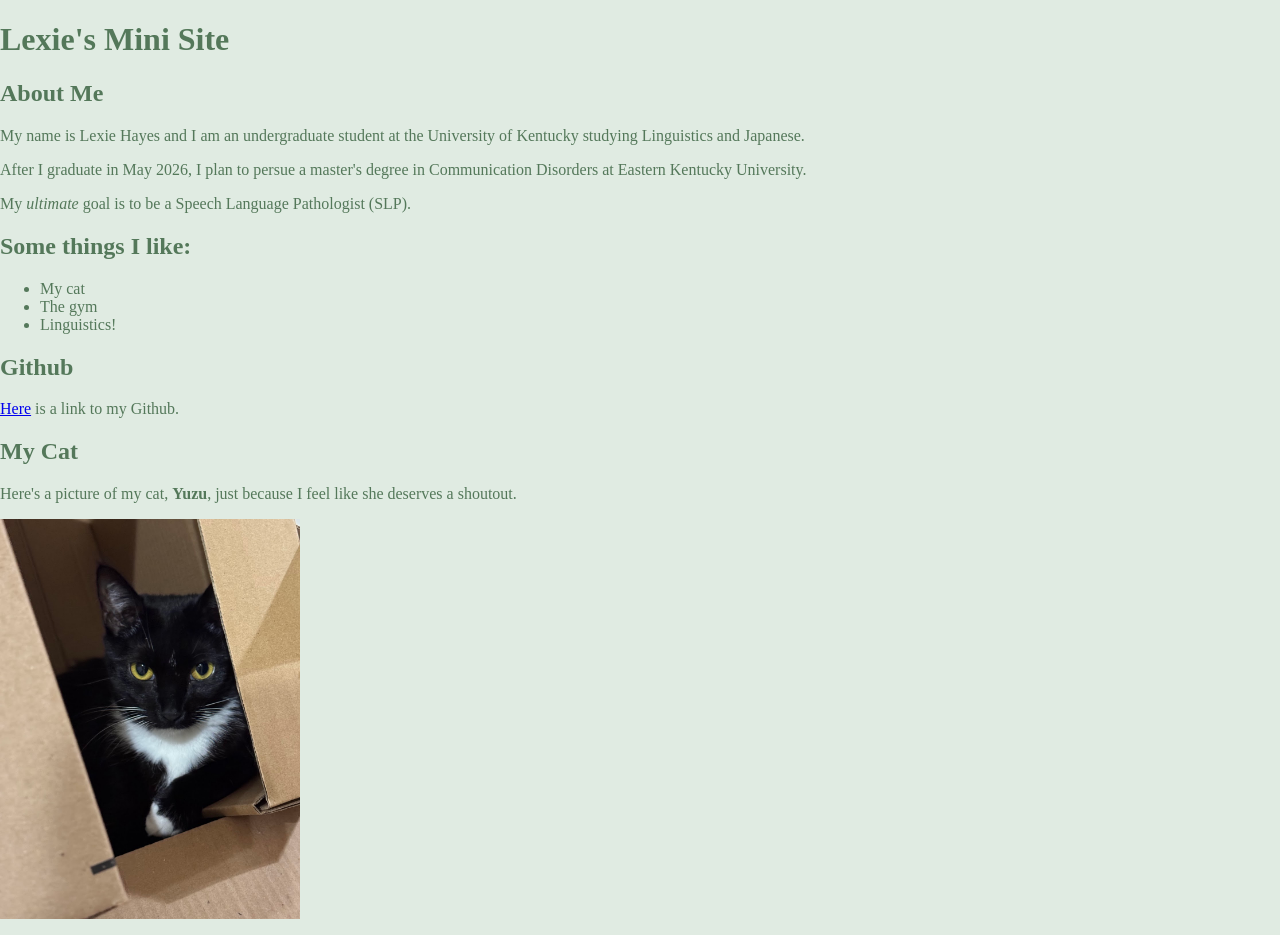
==== Docs/Lexie_Hayes.html @ 8fb22c65 "yay" ====
<!DOCTYPE html>
<html>
  <head>
    <meta charset="utf-8">
    <title>Lexie Hayes's Website</title>
    <meta name="author" content="Lexie Hayes">
    <meta name="date" content="2025-09-12">
    <meta name="description" content="Personal homepage for Lexie Hayes">
    <link rel="stylesheet" href="Hayes_style.css">
  </head>
<body>
  <header>
    <h1>Lexie's Mini Site</h1>
  </header>
  <main>
    <section id="About Me">
      <h2>About Me</h2>
        <p>My name is Lexie Hayes and I am an undergraduate student at the University of Kentucky studying Linguistics and Japanese.</p>
        <p>After I graduate in May 2026, I plan to persue a master's degree in Communication Disorders at Eastern Kentucky University.</p>
        <p>My <em>ultimate</em> goal is to be a Speech Language Pathologist (SLP).</p>
    </section>
    
    <section id="Interests">
      <h2>Some things I like:</h2>
      <ul>
        <li>My cat</li>
        <li>The gym</li>
        <li>Linguistics!</li>
      </ul>
    </section>
    
    <section id="Github">
      <h2>Github</h2>
        <p><a href="https://github.com/1efie">Here</a> is a link to my Github.</p>
    </section>
    
    <section id="Yuzu">
      <h2>My Cat</h2>
        <p>Here's a picture of my cat, <strong>Yuzu</strong>, just because I feel like she deserves a shoutout.</p>
        <p><img src="Yuzu.jpg" width="300"></p>
    </section>
  </main>
</body>
</html>
---- Docs/Hayes_style.css ----
:root{
  /*Palette*/
  --lightsage: #e0ebe2;        /* page background */
  --darksage: #54785a;    /* default text color */
  
  /*Layout*/
  --page-width: 60ch;
  --space-1: 0.5rem;
  --space-2: 1rem;
  --space-3: 1.5rem;
  --space-4: 2rem;
  
  /*Rounding*/
  --radius: 12px;
}

/*Base*/
html { font-family: Georgia, serif }
body { margin: 0; color: var(--darksage); background: var(--lightsage); }
img  { max-width: 100%; height: auto; display: block; }

/*Nav*/
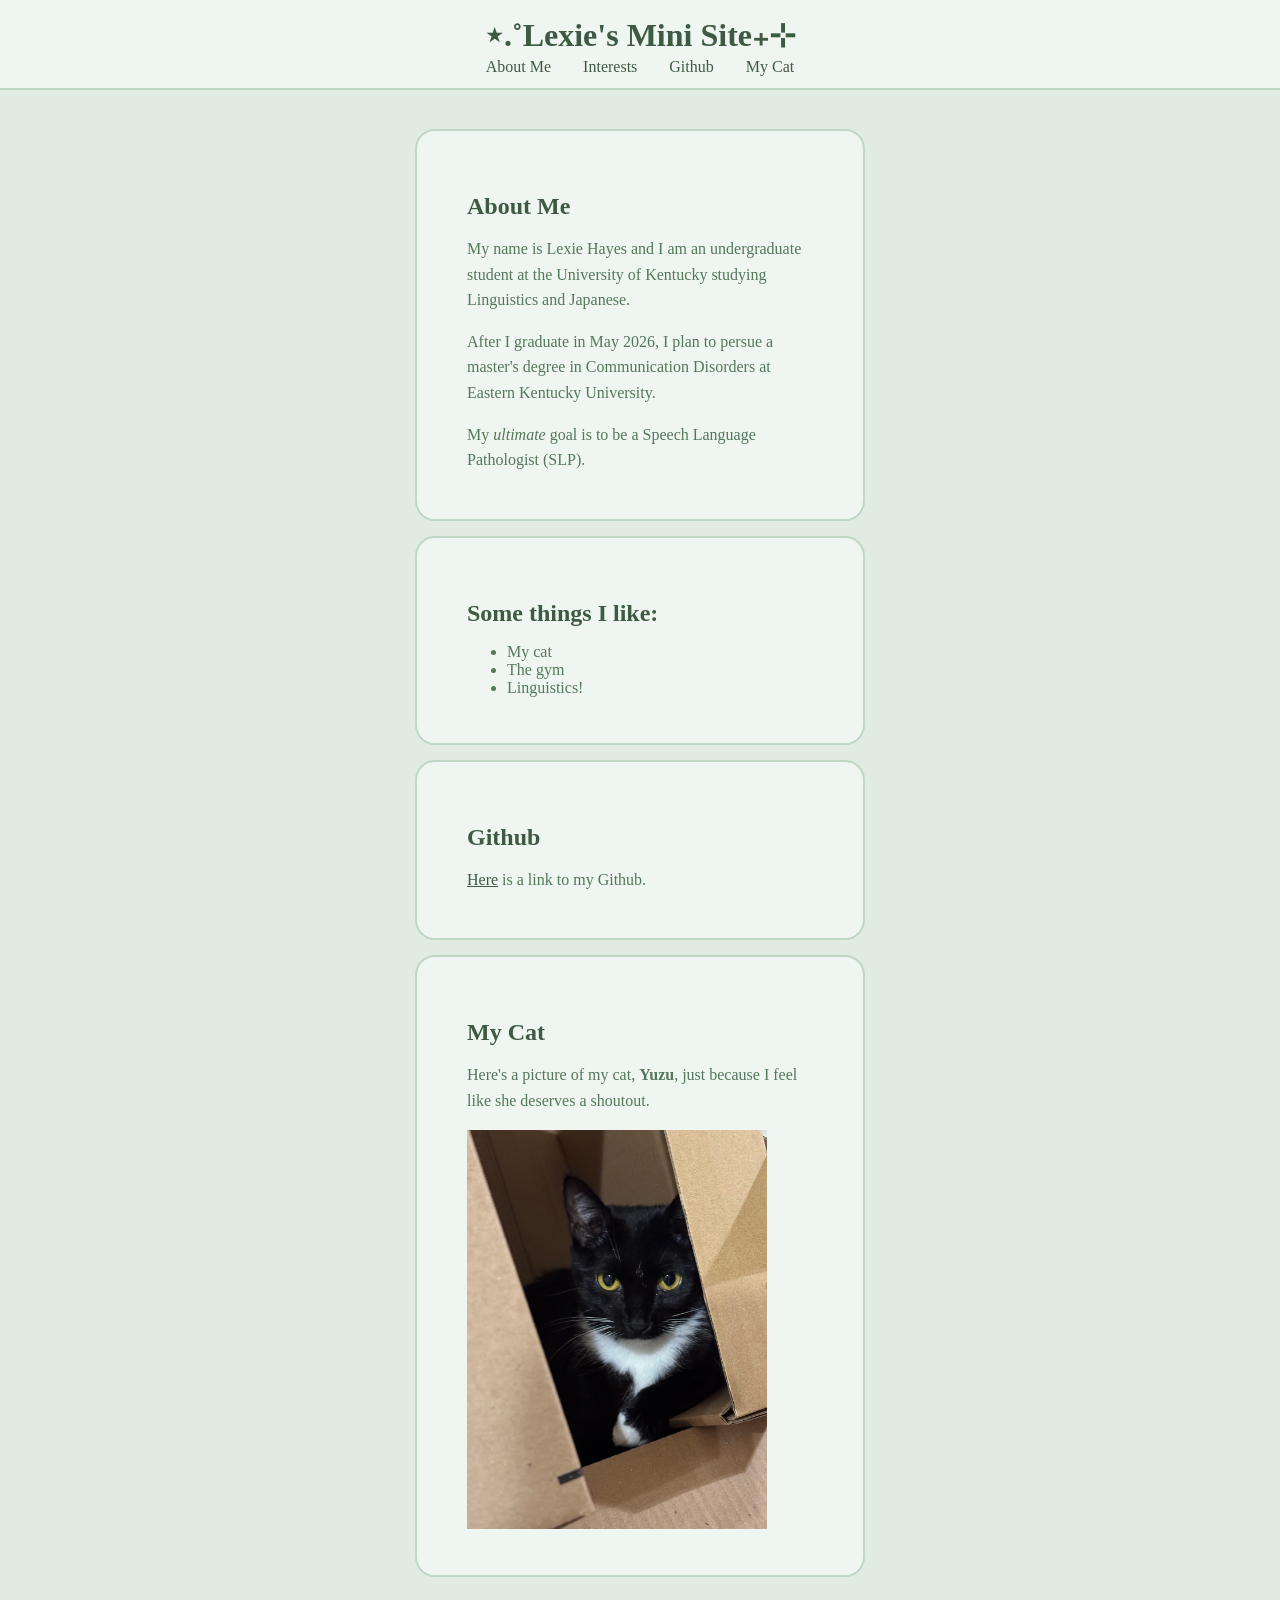
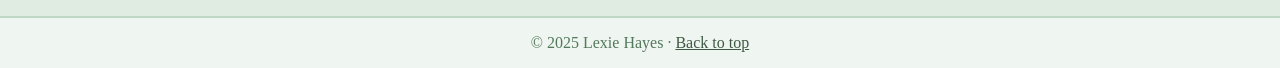
==== commit f540eba7: "edits" ====
--- a/Docs/Lexie_Hayes.html
+++ b/Docs/Lexie_Hayes.html
@@ -9,18 +9,25 @@
     <link rel="stylesheet" href="Hayes_style.css">
   </head>
 <body>
+  <a id="top"></a> <!-- back-to-top anchor -->
   <header>
-    <h1>Lexie's Mini Site</h1>
+    <h1>⋆.˚Lexie's Mini Site₊⊹</h1>
+    <nav>
+      <a href="#about">About Me</a>
+      <a href="#interests">Interests</a>
+      <a href="#github">Github</a>
+      <a href="#yuzu">My Cat</a>
+    </nav>
   </header>
   <main>
-    <section id="About Me">
+    <section id="about">
       <h2>About Me</h2>
         <p>My name is Lexie Hayes and I am an undergraduate student at the University of Kentucky studying Linguistics and Japanese.</p>
         <p>After I graduate in May 2026, I plan to persue a master's degree in Communication Disorders at Eastern Kentucky University.</p>
         <p>My <em>ultimate</em> goal is to be a Speech Language Pathologist (SLP).</p>
     </section>
     
-    <section id="Interests">
+    <section id="interests">
       <h2>Some things I like:</h2>
       <ul>
         <li>My cat</li>
@@ -29,16 +36,19 @@
       </ul>
     </section>
     
-    <section id="Github">
+    <section id="github">
       <h2>Github</h2>
         <p><a href="https://github.com/1efie">Here</a> is a link to my Github.</p>
     </section>
     
-    <section id="Yuzu">
+    <section id="yuzu">
       <h2>My Cat</h2>
         <p>Here's a picture of my cat, <strong>Yuzu</strong>, just because I feel like she deserves a shoutout.</p>
         <p><img src="Yuzu.jpg" width="300"></p>
     </section>
   </main>
+  <footer>
+    © 2025 Lexie Hayes · <a href="#top">Back to top</a>
+  </footer>
 </body>
 </html>
--- a/Docs/Hayes_style.css
+++ b/Docs/Hayes_style.css
@@ -1,7 +1,10 @@
 :root{
   /*Palette*/
-  --lightsage: #e0ebe2;        /* page background */
+  --white: #eff5f0;       /* header bg color */
+  --lightsage: #e0ebe2;   /* page background */
   --darksage: #54785a;    /* default text color */
+  --sage: #c1d7c5;        /* hover color */
+  --verydark: #3f5a43;    /* header text color */
   
   /*Layout*/
   --page-width: 60ch;
@@ -19,4 +22,46 @@
 body { margin: 0; color: var(--darksage); background: var(--lightsage); }
 img  { max-width: 100%; height: auto; display: block; }
 
-/*Nav*/
+/*Layout*/
+main   { max-width: var(--page-width); margin: 0 auto; padding: var(--space-3); }
+header { position: sticky; top: 0; background: var(--white); border-bottom: 2px solid var(--sage); padding: var(--space-1); }
+
+/*Navi*/
+nav { display: flex; gap: var(--space-2); justify-content: center; padding: calc(var(--lightsage) * 0.75) 0; }
+nav a { padding: 0.25rem 0.5rem; border-radius: 6px; color: var(--darksage); text-decoration: none; }
+nav a:hover { background: var(--sage); }
+
+/*Typography*/
+h1 { font-size: 2rem; margin: var(--space-1) 0 0; color: var(--verydark); text-align: center; }
+h2 { font-size: 1.5rem; margin: var(--space-4) 0 var(--space-2); color: var(--verydark); }
+p  { margin: 0 0 var(--space-2); line-height: 1.6; }
+a:visited { color: var(--verydark); }
+
+/*Sections*/
+section  { border-radius: var(--radius); }
+#about      { background: var(--white);  }
+#interests  { background: var(--white);  }
+#github     { background: var(--white);  }
+#yuzu       { background: var(--white);  }
+
+/*Section Backgrounds*/
+#about, #interests, #github, #yuzu {
+  margin: 15px;
+  padding: 30px 50px;
+  background: var(--white);
+  border: 2px solid var(--sage);
+  border-radius: 20px;
+}
+
+/*Link colors*/
+a:link { color: var(--verydark); }    /*unvisited links*/
+a:active { color: var(--lightsage)}   /*color links become when clicked*/
+
+/*Footer*/
+footer {
+  text-align: center;
+  background: var(--white);
+  padding: var(--space-2);
+  color: var(--darksage);
+  border-top: 2px solid var(--sage);
+}
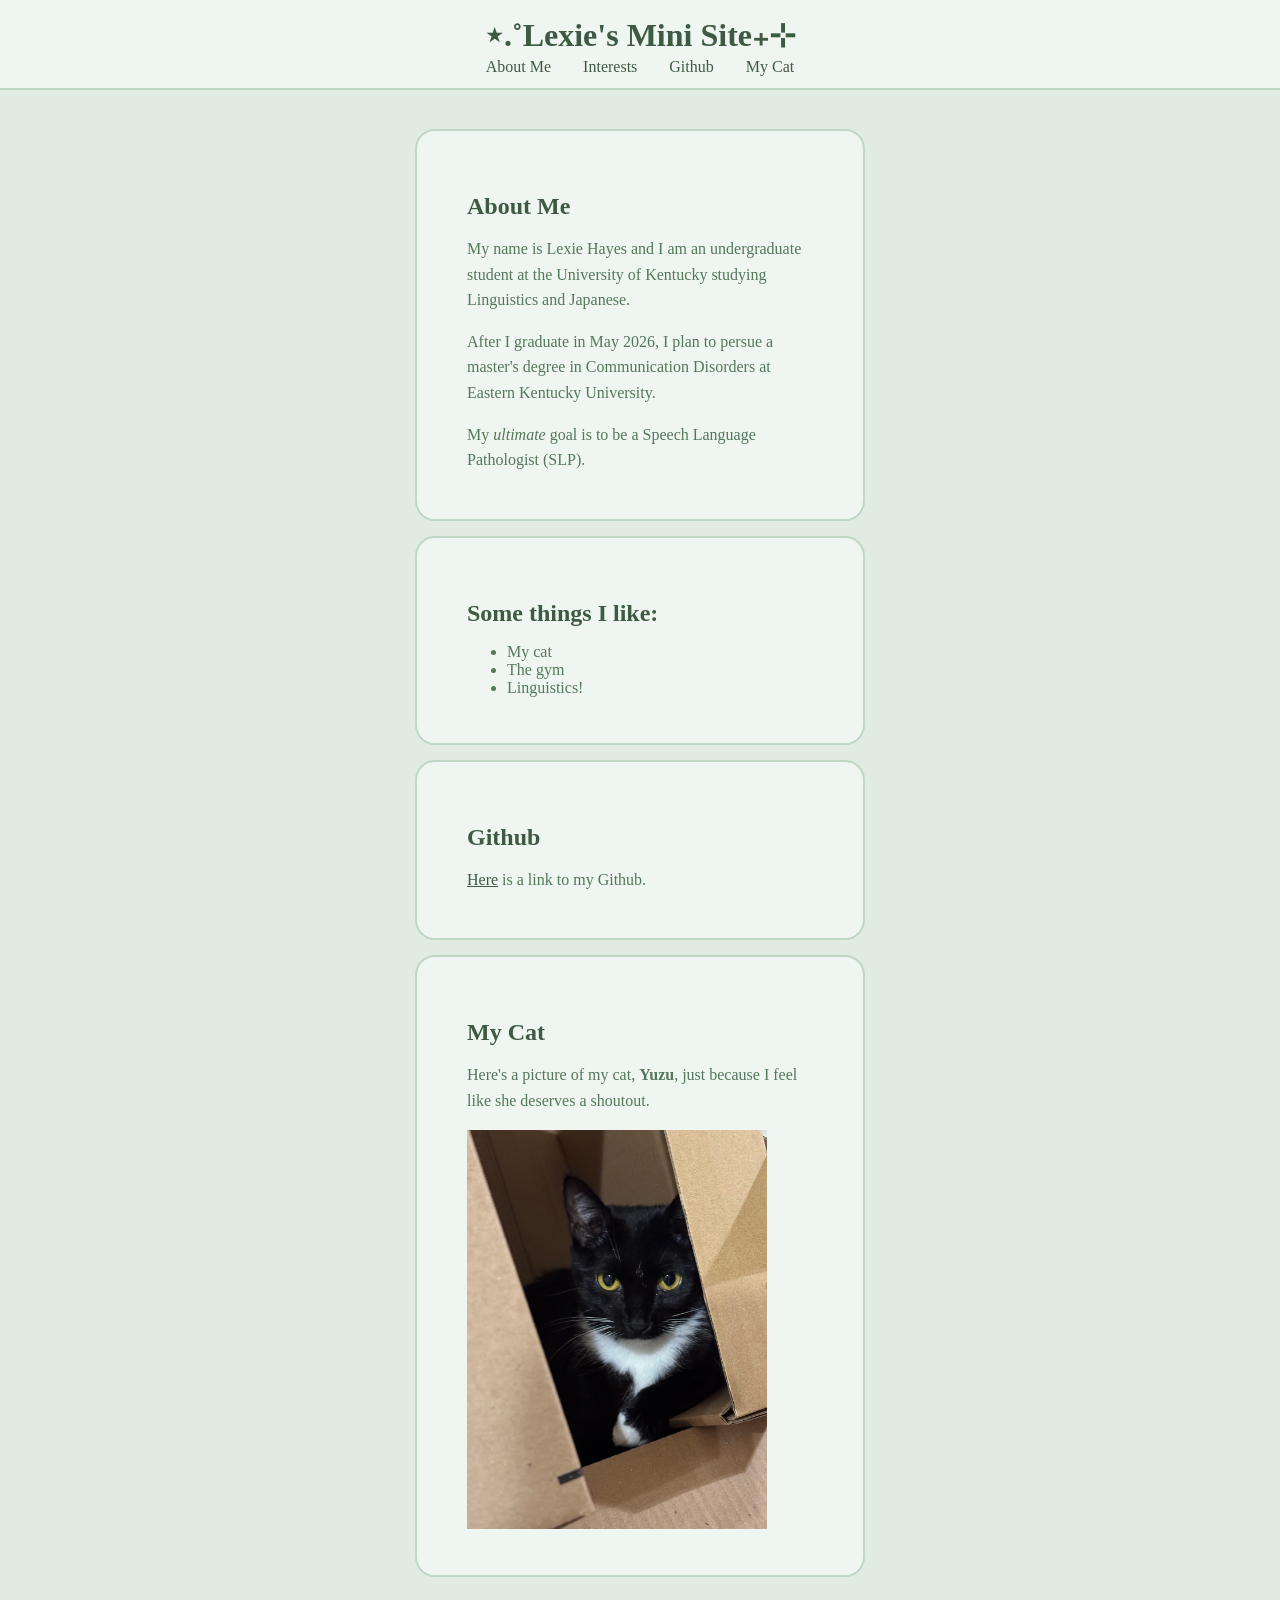
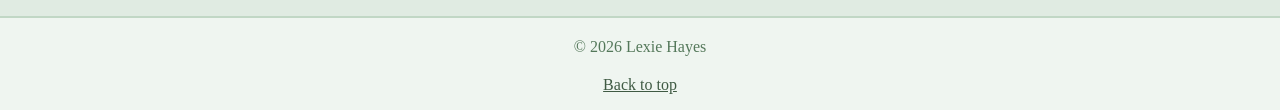
==== commit 7498295c: "yay" ====
--- a/Docs/Lexie_Hayes.html
+++ b/Docs/Lexie_Hayes.html
@@ -8,47 +8,52 @@
     <meta name="description" content="Personal homepage for Lexie Hayes">
     <link rel="stylesheet" href="Hayes_style.css">
   </head>
-<body>
-  <a id="top"></a> <!-- back-to-top anchor -->
-  <header>
-    <h1>⋆.˚Lexie's Mini Site₊⊹</h1>
-    <nav>
-      <a href="#about">About Me</a>
-      <a href="#interests">Interests</a>
-      <a href="#github">Github</a>
-      <a href="#yuzu">My Cat</a>
-    </nav>
-  </header>
-  <main>
-    <section id="about">
-      <h2>About Me</h2>
-        <p>My name is Lexie Hayes and I am an undergraduate student at the University of Kentucky studying Linguistics and Japanese.</p>
-        <p>After I graduate in May 2026, I plan to persue a master's degree in Communication Disorders at Eastern Kentucky University.</p>
-        <p>My <em>ultimate</em> goal is to be a Speech Language Pathologist (SLP).</p>
-    </section>
-    
-    <section id="interests">
-      <h2>Some things I like:</h2>
-      <ul>
-        <li>My cat</li>
-        <li>The gym</li>
-        <li>Linguistics!</li>
-      </ul>
-    </section>
-    
-    <section id="github">
-      <h2>Github</h2>
-        <p><a href="https://github.com/1efie">Here</a> is a link to my Github.</p>
-    </section>
-    
-    <section id="yuzu">
-      <h2>My Cat</h2>
-        <p>Here's a picture of my cat, <strong>Yuzu</strong>, just because I feel like she deserves a shoutout.</p>
-        <p><img src="Yuzu.jpg" width="300"></p>
-    </section>
-  </main>
-  <footer>
-    © 2025 Lexie Hayes · <a href="#top">Back to top</a>
-  </footer>
-</body>
+  <body>
+    <a id="top"></a> <!-- back-to-top anchor -->
+    <header>
+      <h1>⋆.˚Lexie's Mini Site₊⊹</h1>
+      <nav>
+        <a href="#about">About Me</a>
+        <a href="#interests">Interests</a>
+        <a href="#github">Github</a>
+        <a href="#yuzu">My Cat</a>
+      </nav>
+    </header>
+    <main>
+      <section id="about">
+        <h2>About Me</h2>
+          <p>My name is Lexie Hayes and I am an undergraduate student at the University of Kentucky studying Linguistics and Japanese.</p>
+          <p>After I graduate in May 2026, I plan to persue a master's degree in Communication Disorders at Eastern Kentucky University.</p>
+          <p>My <em>ultimate</em> goal is to be a Speech Language Pathologist (SLP).</p>
+      </section>
+      
+      <section id="interests">
+        <h2>Some things I like:</h2>
+        <ul>
+          <li>My cat</li>
+          <li>The gym</li>
+          <li>Linguistics!</li>
+        </ul>
+      </section>
+      
+      <section id="github">
+        <h2>Github</h2>
+          <p><a href="https://github.com/1efie">Here</a> is a link to my Github.</p>
+      </section>
+      
+      <section id="yuzu">
+        <h2>My Cat</h2>
+          <p>Here's a picture of my cat, <strong>Yuzu</strong>, just because I feel like she deserves a shoutout.</p>
+          <p><img src="Yuzu.jpg" width="300"></p>
+      </section>
+    </main>
+    <footer>
+      <p>&copy; <span id="year"></span> Lexie Hayes</p>
+      <a href="#top">Back to top</a>
+    </footer>
+    <script>
+    const yearSpan = document.getElementById("year");
+    yearSpan.textContent = new Date().getFullYear();
+    </script>
+  </body>
 </html>
--- a/Docs/Hayes_style.css
+++ b/Docs/Hayes_style.css
@@ -36,6 +36,7 @@
 h2 { font-size: 1.5rem; margin: var(--space-4) 0 var(--space-2); color: var(--verydark); }
 p  { margin: 0 0 var(--space-2); line-height: 1.6; }
 a:visited { color: var(--verydark); }
+p a:hover { background: var(--sage); }
 
 /*Sections*/
 section  { border-radius: var(--radius); }
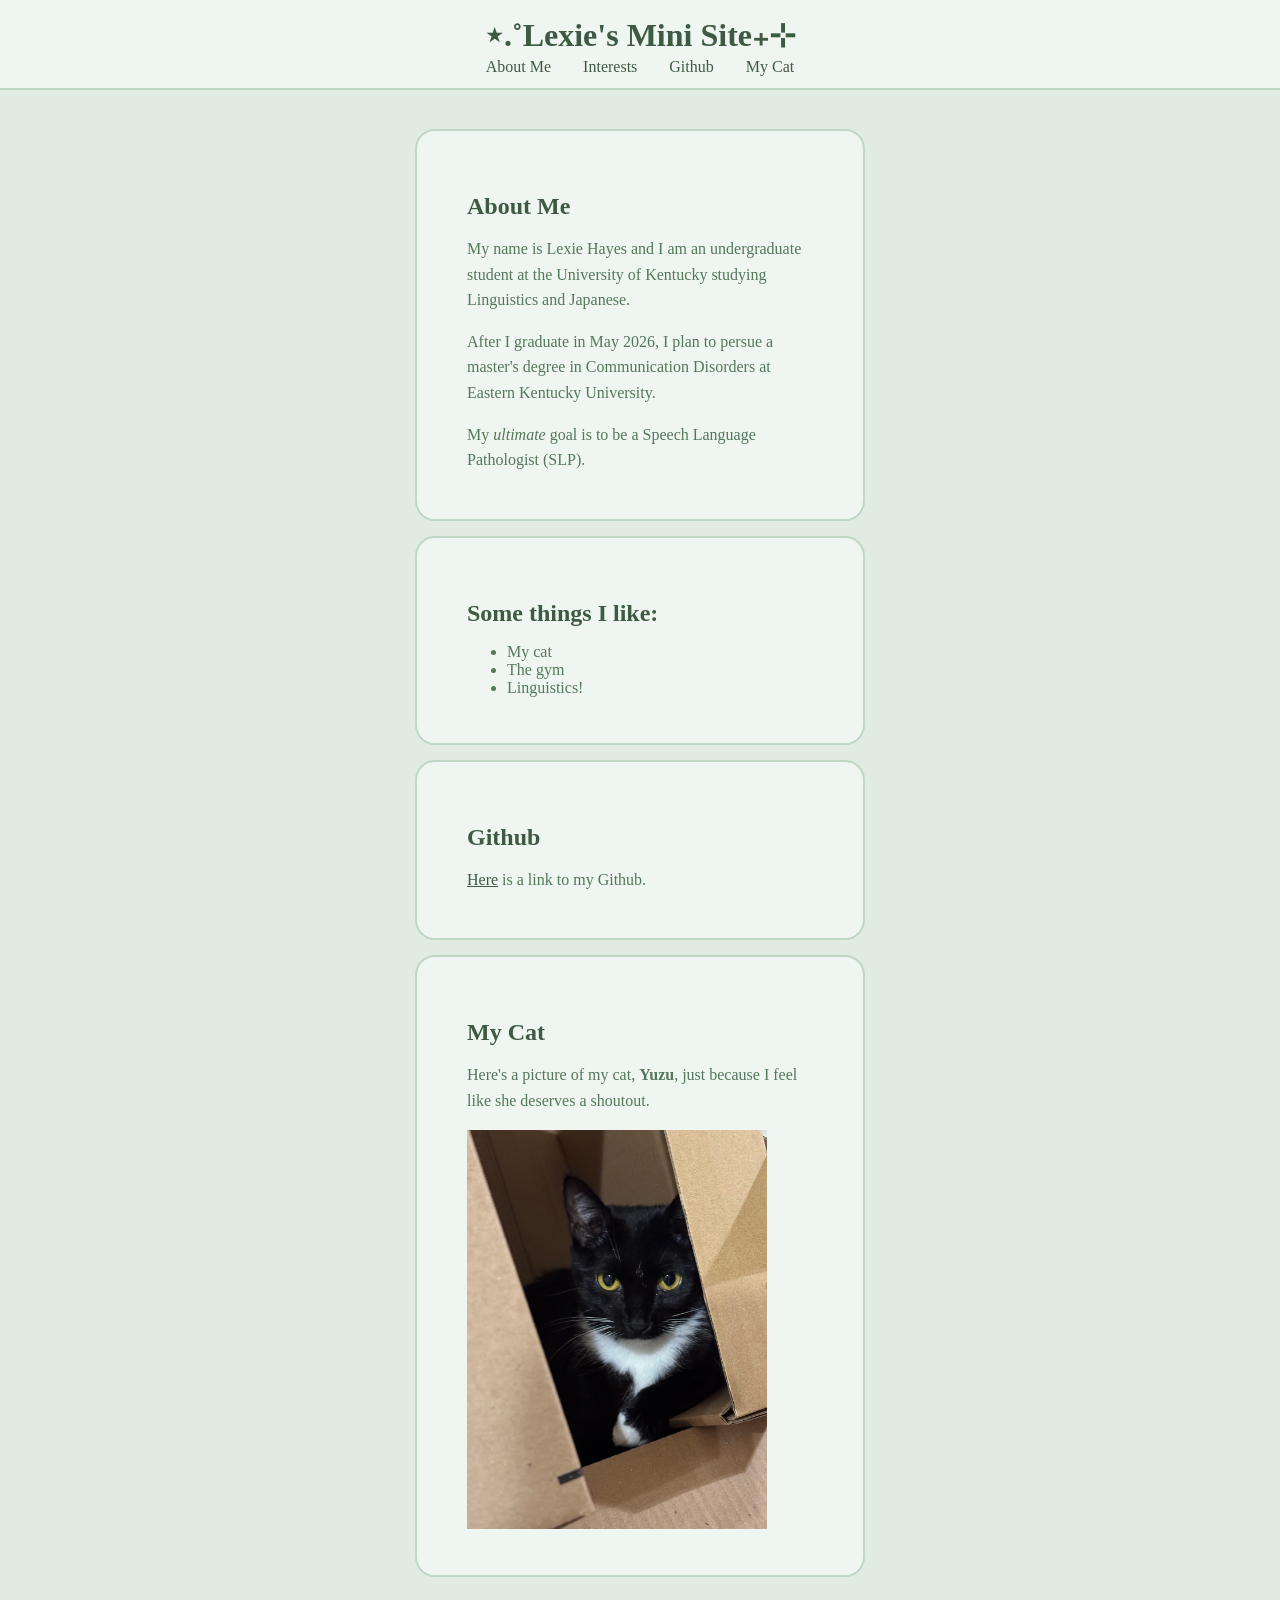
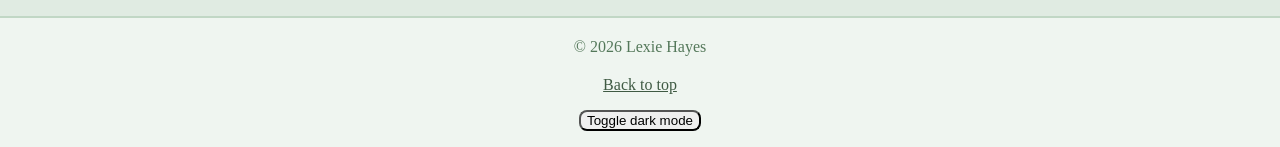
==== commit 18fd2285: "yay" ====
--- a/Docs/Lexie_Hayes.html
+++ b/Docs/Lexie_Hayes.html
@@ -50,10 +50,19 @@
     <footer>
       <p>&copy; <span id="year"></span> Lexie Hayes</p>
       <a href="#top">Back to top</a>
+      <script>
+        const yearSpan = document.getElementById("year");
+        yearSpan.textContent = new Date().getFullYear();
+      </script>
+        <p>
+        </p>
+        <button class="button1" onclick="myFunction()">Toggle dark mode</button>
+          <script>
+          function myFunction() {
+             var element = document.body;
+             element.classList.toggle("dark-mode");
+          }
+          </script>
     </footer>
-    <script>
-    const yearSpan = document.getElementById("year");
-    yearSpan.textContent = new Date().getFullYear();
-    </script>
   </body>
 </html>
--- a/Docs/Hayes_style.css
+++ b/Docs/Hayes_style.css
@@ -15,6 +15,11 @@
   
   /*Rounding*/
   --radius: 12px;
+}
+
+.dark-mode {
+background-color: #3f5a43;
+color: #54785a;
 }
 
 /*Base*/
@@ -50,7 +55,7 @@
   margin: 15px;
   padding: 30px 50px;
   background: var(--white);
-  border: 2px solid var(--sage);
+  border: 2px solid var(--sage); 
   border-radius: 20px;
 }
 
@@ -66,3 +71,8 @@
   color: var(--darksage);
   border-top: 2px solid var(--sage);
 }
+
+/*Buttons*/
+.button1 { border-radius: 8px;
+
+}
